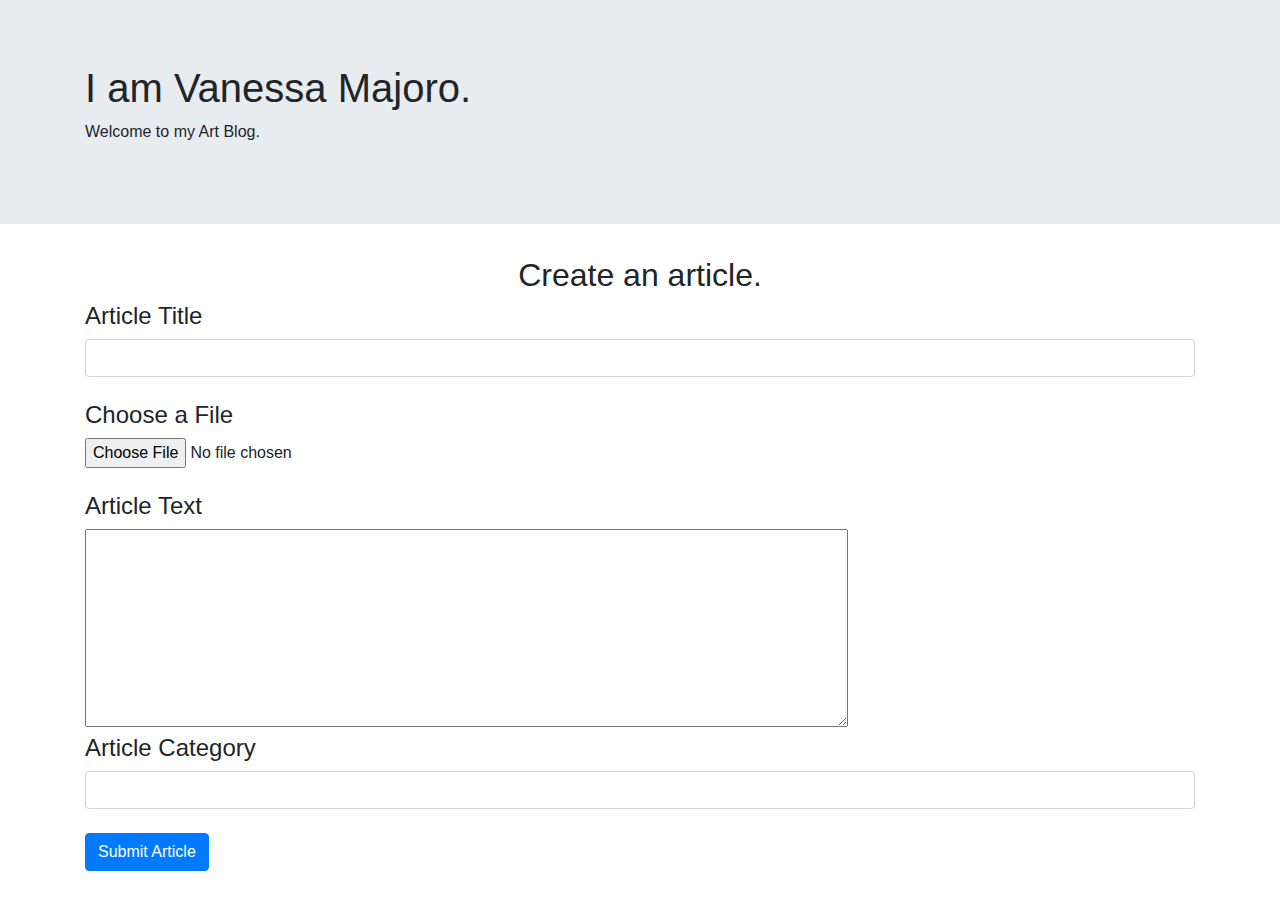
==== admin.html @ 61636f33 "commit for first rel." ====
<!DOCTYPE html>
<html lang="en">
<head>
  <title>My Art Site</title>
  <meta charset="utf-8">
  <meta name="viewport" content="width=device-width, initial-scale=1">
  <link rel="stylesheet" href="https://cdn.jsdelivr.net/npm/bootstrap@4.6.2/dist/css/bootstrap.min.css">
  <script src="https://cdn.jsdelivr.net/npm/jquery@3.7.1/dist/jquery.slim.min.js"></script>
  <script src="https://cdn.jsdelivr.net/npm/popper.js@1.16.1/dist/umd/popper.min.js"></script>
  <script src="https://cdn.jsdelivr.net/npm/bootstrap@4.6.2/dist/js/bootstrap.bundle.min.js"></script>
</head>
<body>

<div class="jumbotron jumbotron-fluid">
  <div class="container">
    <h1>I am Vanessa Majoro.</h1>
    <p>Welcome to my Art Blog.</p>
  </div>
</div>
<h2 style= "text-align: center">Create an article.</h2>

<div class="container">
  <form action="/action_page_test.php">
  <h4>Article Title</h4>
  <input class="form-control" type="text" name="" value="" id="artTitle">
  <br>
  <h4>Choose a File</h4>
  <input type="file" name="" value="" id="artFile">
  <br> <br>
  <h4>Article Text</h4>
  <textarea name="name" rows="8" cols="80" id="artBody"></textarea>
  <br>
  <h4>Article Category</h4>
  <input class="form-control" type="text" name="" value="" id="artTag">
  <br>
  <button type="submit" class="btn btn-primary">Submit Article</button>
  </form>
</div>


</body>
</html>
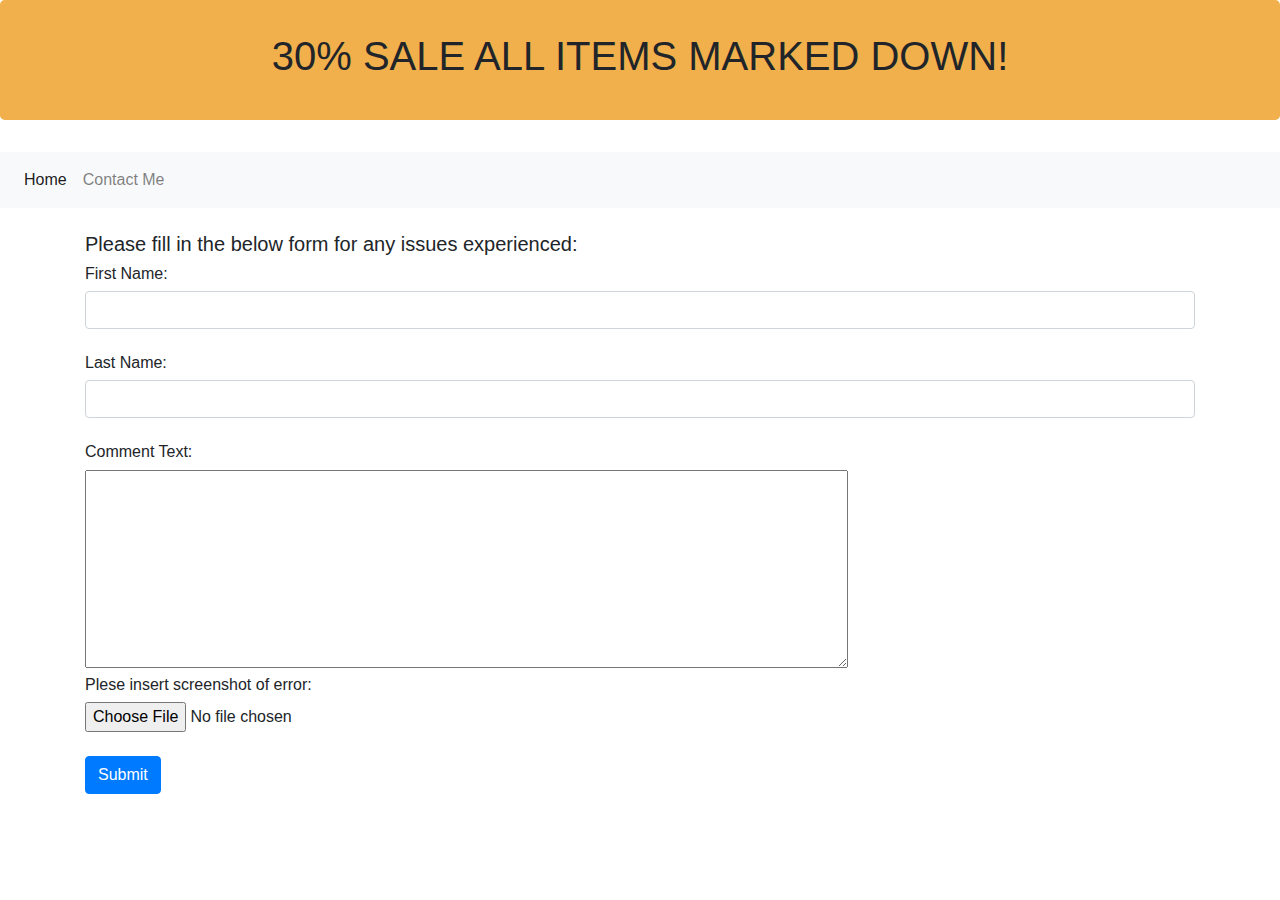
==== commit 87130c65: "second commit including Nav Bar." ====
--- a/admin.html
+++ b/admin.html
@@ -8,32 +8,45 @@
   <script src="https://cdn.jsdelivr.net/npm/jquery@3.7.1/dist/jquery.slim.min.js"></script>
   <script src="https://cdn.jsdelivr.net/npm/popper.js@1.16.1/dist/umd/popper.min.js"></script>
   <script src="https://cdn.jsdelivr.net/npm/bootstrap@4.6.2/dist/js/bootstrap.bundle.min.js"></script>
+  <link rel="stylesheet" href="./css/modified.css">
+
 </head>
 <body>
 
-<div class="jumbotron jumbotron-fluid">
-  <div class="container">
-    <h1>I am Vanessa Majoro.</h1>
-    <p>Welcome to my Art Blog.</p>
+  <div class="jumbotron jumbotron-fluid">
+    <div class="container">
+      <h1 >30% SALE ALL ITEMS MARKED DOWN!</h1>
+    </div>
   </div>
-</div>
-<h2 style= "text-align: center">Create an article.</h2>
+
+  <nav class="navbar navbar-expand-sm bg-light navbar-light">
+    <ul class="navbar-nav">
+      <li class="nav-item active">
+        <a class="nav-link" href="./index.html">Home</a>
+      </li>
+      <li class="nav-item">
+        <a class="nav-link" href="./admin.html">Contact Me</a>
+      </li>
+    </ul>
+  </nav>
 
 <div class="container">
   <form action="/action_page_test.php">
-  <h4>Article Title</h4>
-  <input class="form-control" type="text" name="" value="" id="artTitle">
   <br>
-  <h4>Choose a File</h4>
-  <input type="file" name="" value="" id="artFile">
+  <h5>Please fill in the below form for any issues experienced:</h5>
+  <h6>First Name:</h6>
+  <input class="form-control" type="text" name="" value="" id="userName">
+  <br>
+  <h6>Last Name:</h6>
+  <input class="form-control" type="text" name="" value="" id="userLName">
+  <br>
+  <h6>Comment Text:</h6>
+  <textarea name="name" rows="8" cols="80" id="comment"></textarea>
+  <br>
+  <h6>Plese insert screenshot of error:</h6>
+  <input type="file" name="" value="" id="errorFile">
   <br> <br>
-  <h4>Article Text</h4>
-  <textarea name="name" rows="8" cols="80" id="artBody"></textarea>
-  <br>
-  <h4>Article Category</h4>
-  <input class="form-control" type="text" name="" value="" id="artTag">
-  <br>
-  <button type="submit" class="btn btn-primary">Submit Article</button>
+  <button type="submit" class="btn btn-primary">Submit</button>
   </form>
 </div>
 
--- a/css/modified.css
+++ b/css/modified.css
@@ -0,0 +1,7 @@
+.jumbotron {
+  padding: 2rem 1rem;
+  margin-bottom: 2rem;
+  background-color: #f1b04c;
+  border-radius: 0.3rem;
+  text-align: center;
+}
